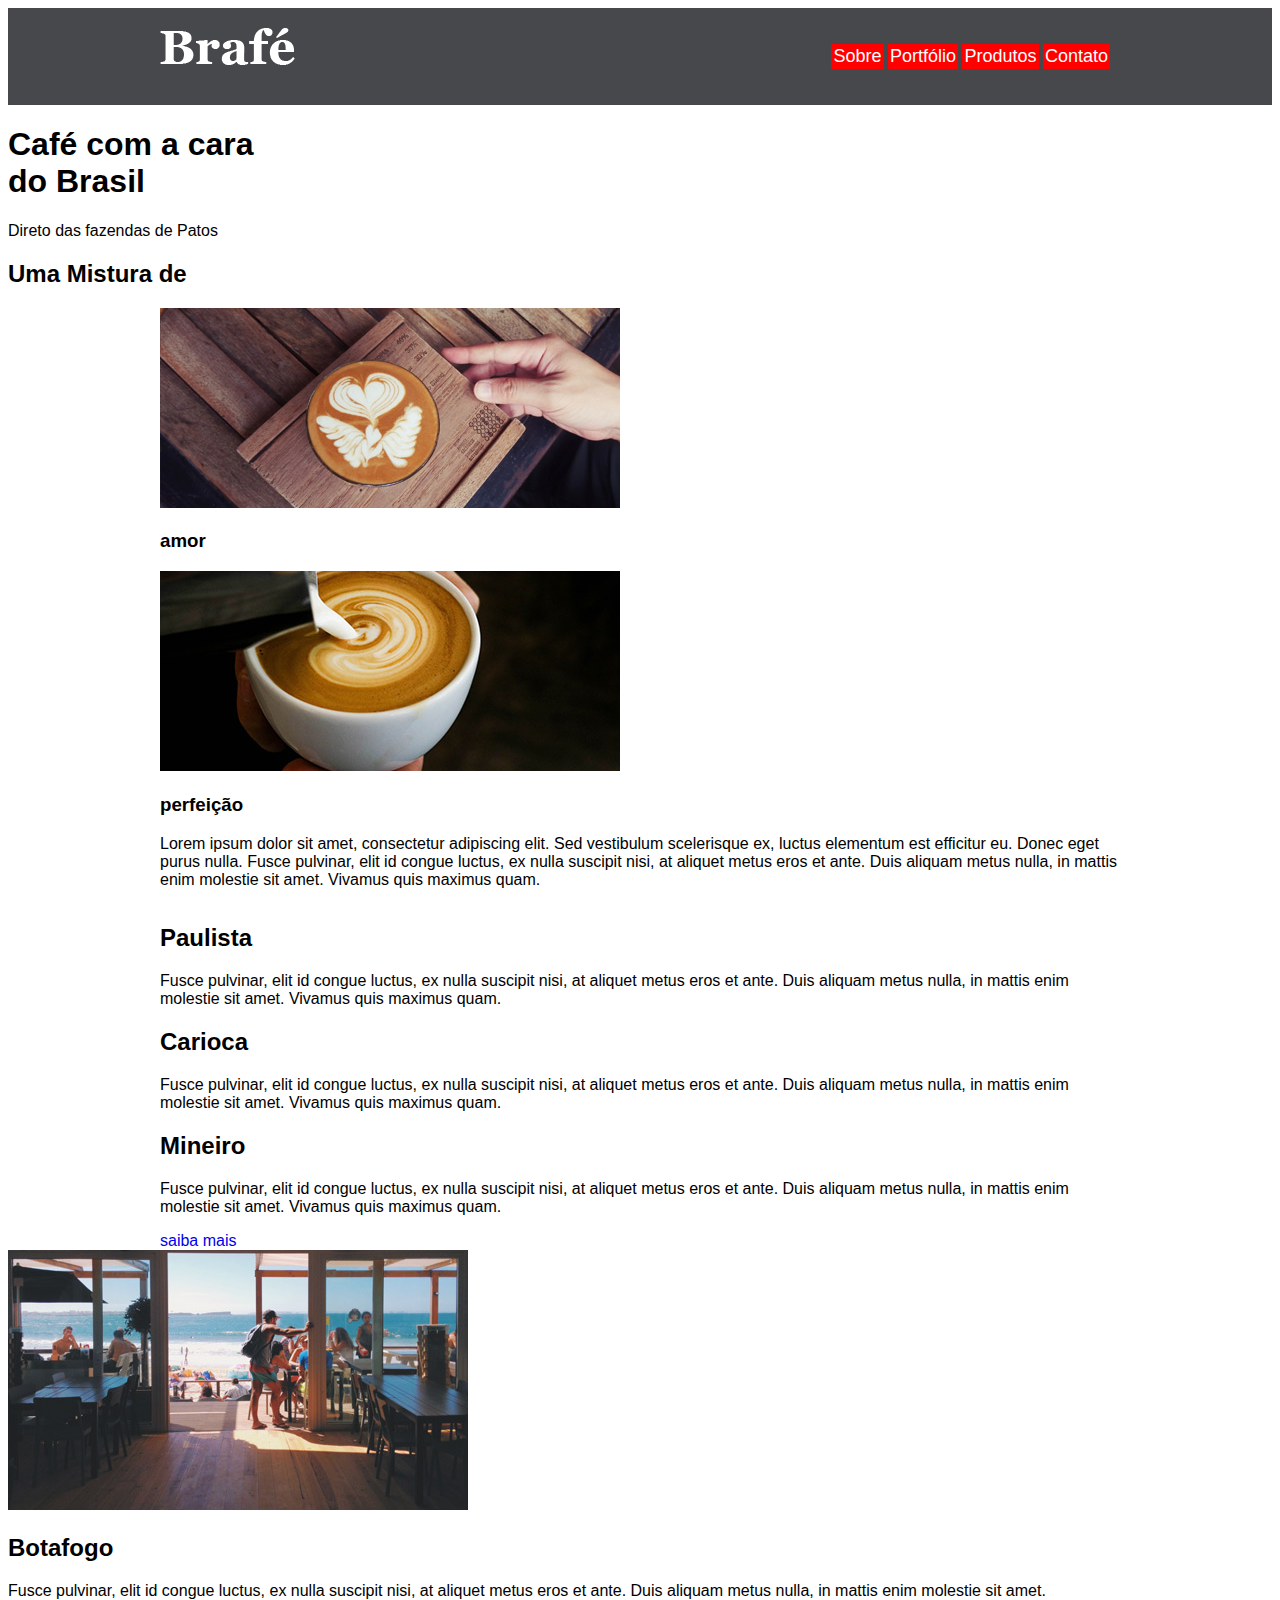
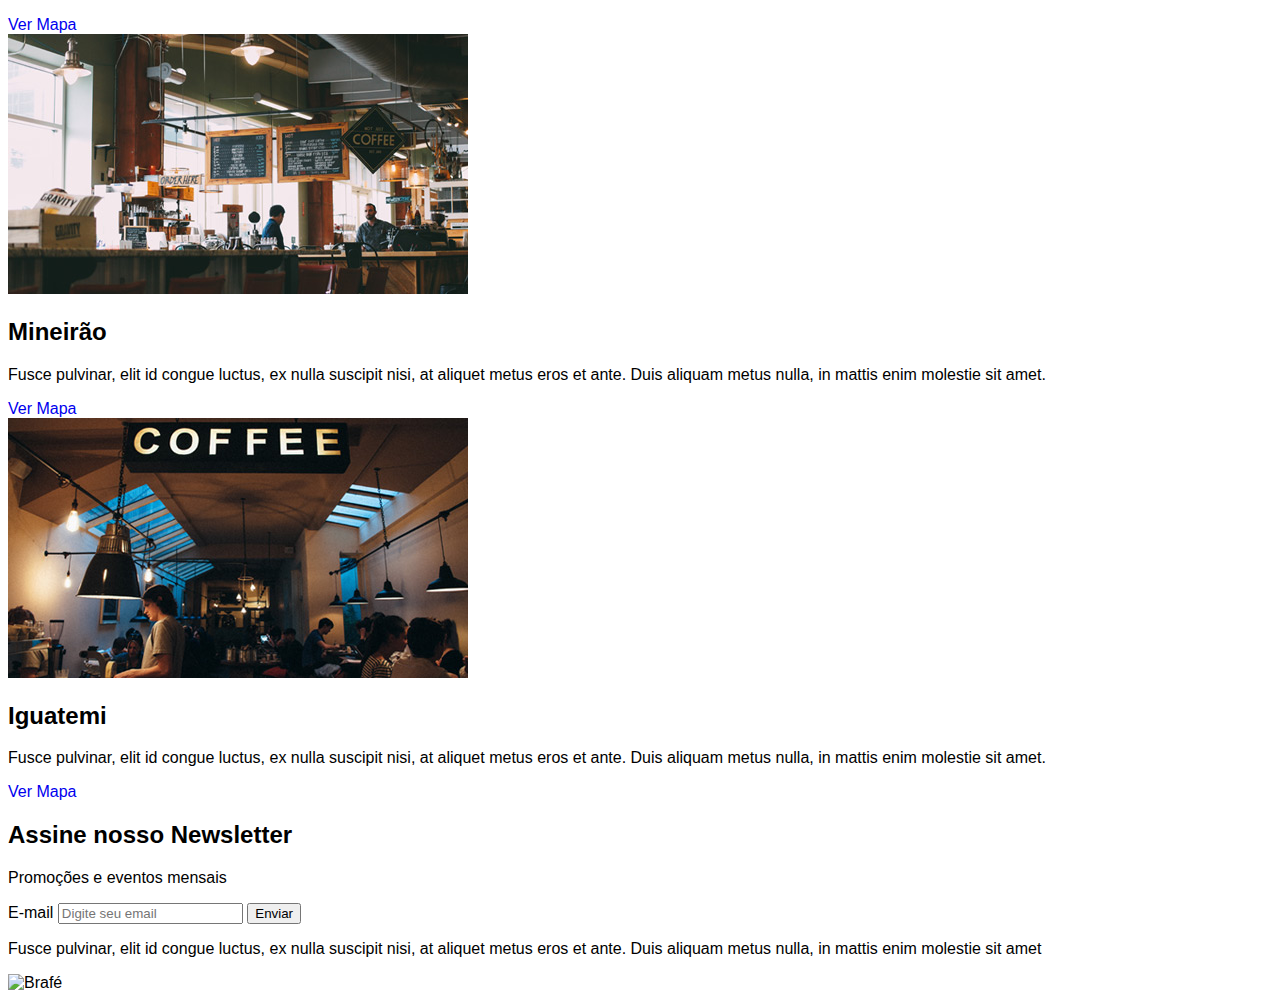
==== 1 Brafe - CSS Puro/index.html @ ed146c5f "menu" ====
<!DOCTYPE html>
<html>
<head>
    <title></title>
    <meta charset="utf-8">
    <meta name="viewport" content="width=device-width, initial-scale=1, shrink-to-fit=no">
    <!-- Estilo Original: Fonte: Curso Avançado CSS (Origamid) -->
    <!--
    <link rel="stylesheet" type="text/css" href="css/style.css">
    -->
    <!-- Estilo (ABNER) -->
    <link rel="stylesheet" type="text/css" href="css/style-abner.css">
</head>
    
<body>
    
    <header class="header">
        <div class="container">       
            <a class="menu-logo" href="#"><img src="img/brafe.png" alt="Brafé"></a>           
            <nav class="menu-nav">
                <ul>
                    <li><a href="#">Sobre</a></li>
                    <li><a href="#">Portfólio</a></li>
                    <li><a href="#">Produtos</a></li>
                    <li><a href="#">Contato</a></li> 

                </ul>
            </nav>
        </div>
    </header>
    
    <main class="intro">
        <h1>Café com a cara<br> do Brasil</h1>
        <p>Direto das fazendas de Patos</p>    
    </main>
    
    <section class="sobre">
        <h2>Uma Mistura de</h2>
        <div class="container">
            <div class="sobre-item">
                <img src="img/cafe-1.jpg">
                <h3>amor</h3>            
            </div>            
            <div class="sobre-item">
                <img src="img/cafe-2.jpg">
                <h3>perfeição</h3>            
            </div>
            
            <p>Lorem ipsum dolor sit amet, consectetur adipiscing elit. Sed vestibulum scelerisque ex, luctus elementum est efficitur eu. Donec eget purus nulla. Fusce pulvinar, elit id congue luctus, ex nulla suscipit nisi, at aliquet metus eros et ante. Duis aliquam metus nulla, in mattis enim molestie sit amet. Vivamus quis maximus quam. </p>        
        </div>    
    </section>
    
    <section class="produtos">
        <div class="container">
            <div class="produtos-item">
                <h2 class="produtos-paulista">Paulista</h2>
                <p>Fusce pulvinar, elit id congue luctus, ex nulla suscipit nisi, at aliquet metus eros et ante. Duis aliquam metus nulla, in mattis enim molestie sit amet. Vivamus quis maximus quam.</p>            
            </div>            
            <div class="produtos-item">
                <h2 class="produtos-carioca">Carioca</h2>
                <p>Fusce pulvinar, elit id congue luctus, ex nulla suscipit nisi, at aliquet metus eros et ante. Duis aliquam metus nulla, in mattis enim molestie sit amet. Vivamus quis maximus quam.</p>            
            </div>            
            <div class="produtos-item">
                <h2 class="produtos-mineiro">Mineiro</h2>
                <p>Fusce pulvinar, elit id congue luctus, ex nulla suscipit nisi, at aliquet metus eros et ante. Duis aliquam metus nulla, in mattis enim molestie sit amet. Vivamus quis maximus quam.</p>            
            </div>
            <a class="produtos-btn" href="#">saiba mais</a>
        </div>    
    </section>
    
    <section class="locais">
        <div class="locais-item">
            <img src="img/botafogo.jpg" alt="Brafé unidade Botafogo">
                <div>
                <h2>Botafogo</h2>
                 <p>Fusce pulvinar, elit id congue luctus, ex nulla suscipit nisi, at aliquet metus eros et ante. Duis aliquam metus nulla, in mattis enim molestie sit amet.</p>
                 <a href="#"> Ver Mapa</a>
            </div>
        </div>
          
         <div class="locais-item">   
            <img src="img/mineirao.jpg" alt="Brafé unidade Botafogo">
                <div>
                <h2>Mineirão</h2>
                 <p>Fusce pulvinar, elit id congue luctus, ex nulla suscipit nisi, at aliquet metus eros et ante. Duis aliquam metus nulla, in mattis enim molestie sit amet.</p>
                <a href="#"> Ver Mapa</a>
              </div>
        </div> 
                  
        <div class="locais-item">
            <img src="img/iguatemi.jpg" alt="Brafé unidade Botafogo">
            <div>
                <h2>Iguatemi</h2>
                <p>Fusce pulvinar, elit id congue luctus, ex nulla suscipit nisi, at aliquet metus eros et ante. Duis aliquam metus nulla, in mattis enim molestie sit amet.</p>
                <a href="#"> Ver Mapa</a>
            </div>
        </div>       
       
      </section>
    
    <section>
        <div>
            <div>
                <h2>Assine nosso Newsletter</h2>
                <p>Promoções e eventos mensais</p>            
            </div>
            <form>
                <label>E-mail</label>
                <input type="text" placeholder="Digite seu email">
                <button type="submit">Enviar</button>            
            </form>        
        </div>    
    </section>
    
    <footer>
        <div>
            <p>Fusce pulvinar, elit id congue luctus, ex nulla suscipit nisi, at aliquet metus eros et ante. Duis aliquam metus nulla, in mattis enim molestie sit amet</p>
            <img src="brafe.png" alt="Brafé">
        
        </div>
    
    </footer>
    
</body>

</html>
---- 1 Brafe - CSS Puro/css/style.css ----
/* Reset */
body, h1, h2, h3, p, ul{
    padding: 0px;
    margin: 0px;
}

body{
    font-family: Georgia, serif;
    color: #252525;
}

li{
    list-style: none;
}

a{
    text-decoration: none;
}
.container::after, .container::before{
    content: "";
    display: table;
    clear: both;
}
.container{
    max-width: 960px;
    margin: 0 auto;   
}

/* Menu */

.header{
    background: #252525;
    padding: 20px 0;
}

.menu-logo{
   display: block;
   float: left;    
}

.menu-nav{
    float: right;
     margin-right: 10px;
}

.menu-nav li{
    display: inline-block;
}

.menu-nav a{
    display: block;
    padding: 10px 5px;
    color: #fff;
    font-size: 1.125em;
    margin-left:10px;    
}

/* Introdução */

.intro{
    background: url(../img/bg-intro.jpg) no-repeat center center;
    background-size: cover;
    padding: 150px 0;
    text-align: center;
    color: #fff;
}

.intro h1{
    font-size:3em;
    text-transform: uppercase;
}

.intro h1:after{
    content: "";
    display: block;
    width: 20px;
    height: 4px;
    background: #fff;
    margin: 10px auto;
    
}
.intro p{
    font-style: italic;
    font-size: 1.125em;
}

/* Sobre */

.sobre{
    padding: 60px 0;
    
}

.sobre h2{
    text-align: center;
    font-size: 2.25em;
    margin-bottom: 60px;
    
}
.sobre-item{
    width: 460px;
    float: left;
    margin: 0 10px;    
}

.sobre-item img{
    display: block;
    max-width: 100%;
}

.sobre-item h3{
    font-size: 2.25em;
    background: #252525;
    width: 220px;
    color: #fff;
    font-style: italic;
    font-weight: normal;
    text-align: center;
    line-height: 1em;
    padding: 5px 0 10px 0;
    position: relative;
    top: -25px;    
}

.sobre p{
    max-width: 460px;
    margin: 20px auto;
    text-align: center;
    font-size: 1.125em;
    line-height: 1.4em;
    font-style: italic;
}

/* Produtos */
.produtos{
    background: #e7edf8;
    padding: 60px 0;
    border-top: #d6d3c8 solid 3px;
    text-align: center;
}

.produtos-item{
    width: 300px;
    float: left;
    padding: 0 10px 20px 10px;
    
}
.produtos-item h2{
    text-align: center;
    font-size: 2.25em;
    margin-bottom: 20px;
}
.produtos-item h2::before{
    content: "";
    display: block;
    width: 100px;
    height: 100px;
    background: currentcolor;
    border-radius: 50%;
    margin: 20px auto;
    border: 5px solid #e7edf8;
    box-shadow: 0 0 0 5px currentcolor;
}

h2.produtos-paulista::before {
    color: #492901;
}

h2.produtos-carioca::before {
    color: #c17139;
}

h2.produtos-mineiro::before {
    color: #d7a54d;
}
.produtos-item p{
    font-size: 0.875em;
    line-height: 1.4em;
    
}
.produtos-btn{
    width: 180px;
    border: 3px solid #252525;
    font-size: 1.125em;
    font-weight: bold;
    text-transform: uppercase;
    margin: 0 auto;
    display: inline-block;
    padding: 15px 0;
    text-align: center;
    color: #252525;   
}

/* Locais */

.locais{
    max-width: 960px;
    margin: 0 auto;
    padding: 60px 0;    
}
.locais-item{    
    margin: 20px auto;
}
    

.locais-item::after, .locais-item::before{
    clear: both;
    content: "";
    display: table;
}
.locais-item img{
    width:460px;
    float: left;
    display: block;
    margin: 0 10px;    
}

.locais-item > div{
    width:460px;
    float: left;
    margin: 0 10px;  
}

.locais-item h2{
    font-size: 2.25em;
    margin-bottom: 20px;
}

.locais-item p{
    font-size: 1.125em;
    line-height: 1.4em;
    max-width: 320px;
    margin-bottom: 40px;
}

.locais-item a{
    font-size: 1.125em;
    text-transform: uppercase;
    border: 3px solid;
    color: #252525;
    padding: 10px 20px;
    
}
---- 1 Brafe - CSS Puro/css/style-abner.css ----
.header {
    background-color: #47484b;
    padding: 20px;
}

.container {
    margin: 0 auto;
    max-width: 960px;
}
.container::after, .container::before{
    content: "";
    display: table;
    clear: both;
}

/* Menu */

li{
    list-style: none;
}
body {
    font-family: Georgia, sans-serif;
}

a {
    /*remover linha do texto*/
    text-decoration: none; 
}

.container {
    max-width: 960px;
    margin: 0px auto;
}

.menu-logo {
    float:left;
    display: block;
}

.menu-nav{
    float: right;
    margin-right: 10px;
}

.menu-nav li {
    display: inline-block;
}

.menu-nav a {
    background: red;
    padding: 2px;
    color: #fff;
    display: block;
    font-size: 1.125em;
}
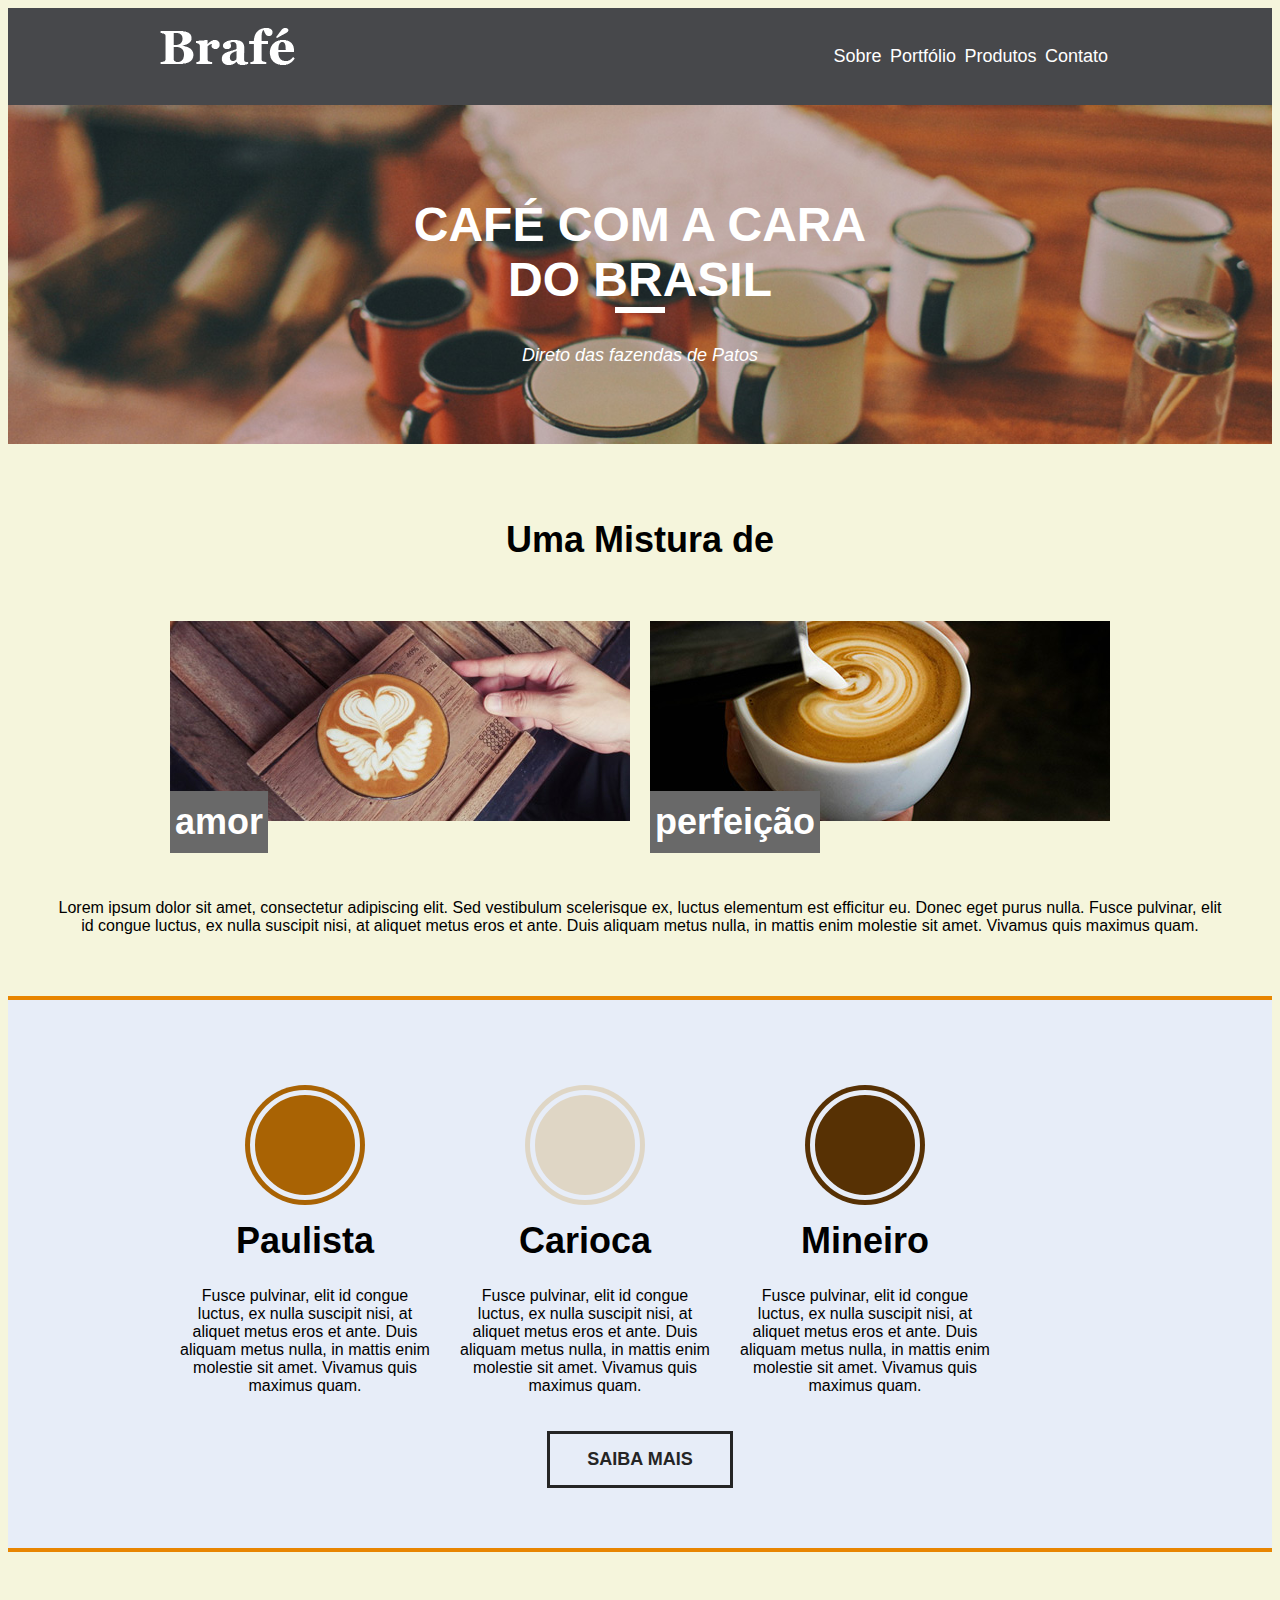
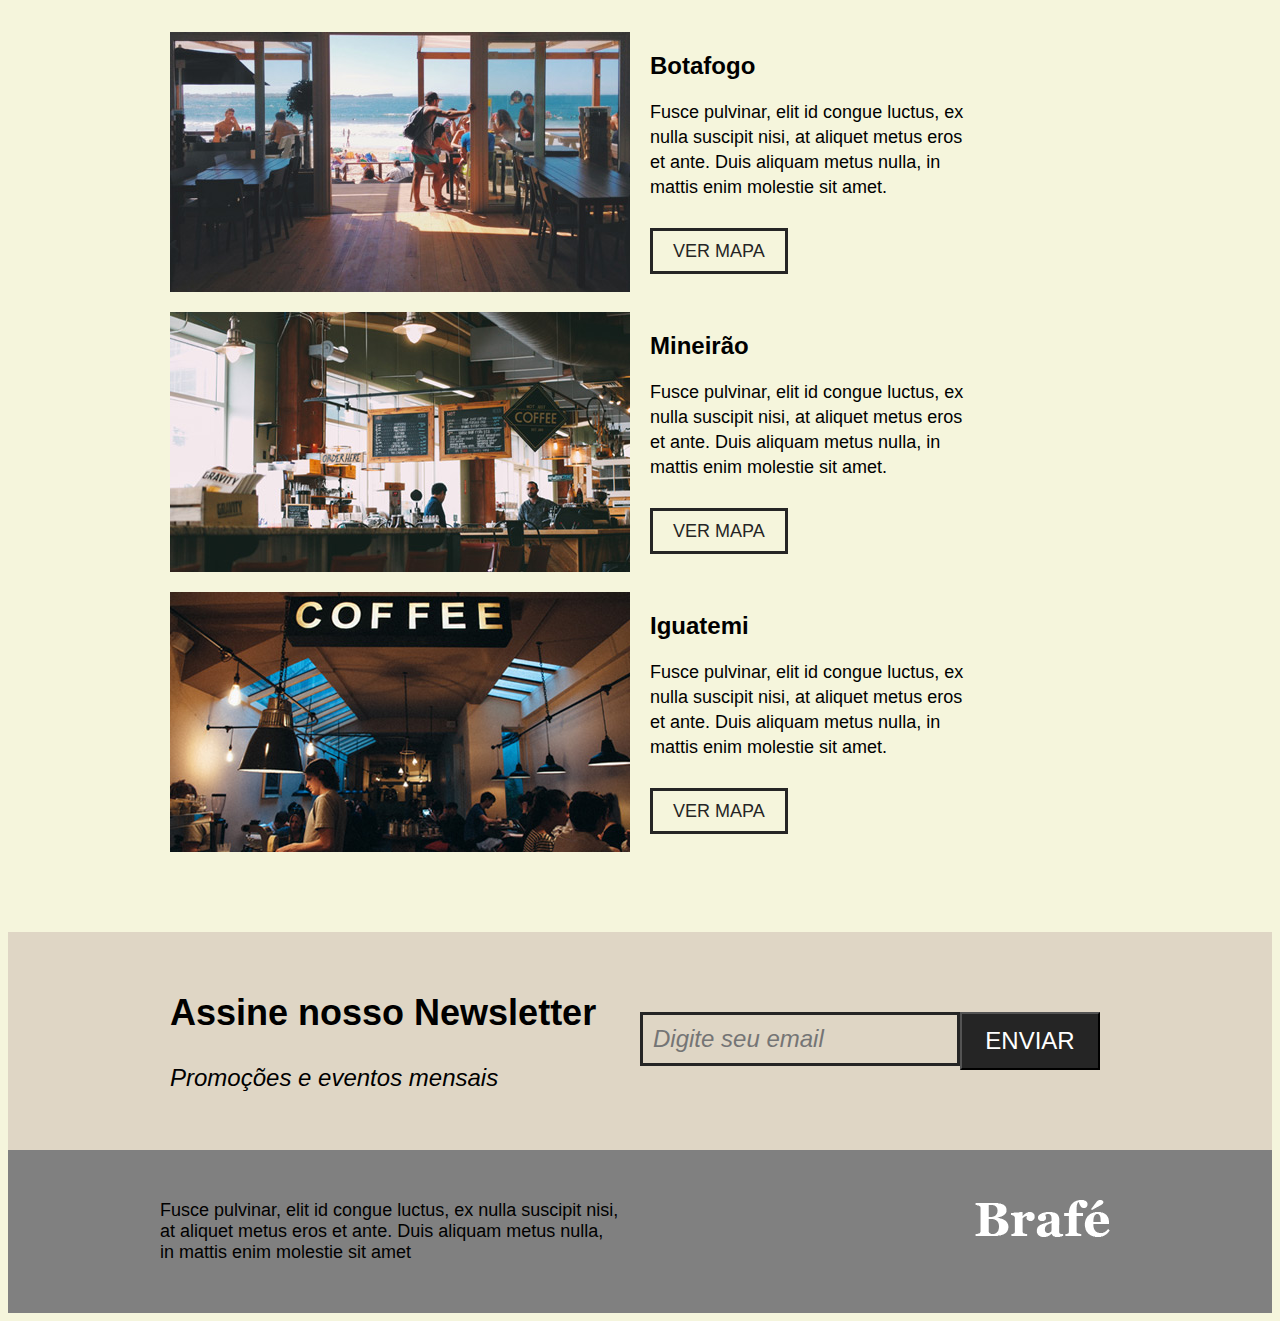
==== commit 6f701610: "completo" ====
--- a/1 Brafe - CSS Puro/index.html
+++ b/1 Brafe - CSS Puro/index.html
@@ -46,8 +46,9 @@
                 <h3>perfeição</h3>            
             </div>
             
-            <p>Lorem ipsum dolor sit amet, consectetur adipiscing elit. Sed vestibulum scelerisque ex, luctus elementum est efficitur eu. Donec eget purus nulla. Fusce pulvinar, elit id congue luctus, ex nulla suscipit nisi, at aliquet metus eros et ante. Duis aliquam metus nulla, in mattis enim molestie sit amet. Vivamus quis maximus quam. </p>        
-        </div>    
+                   
+        </div> 
+        <p>Lorem ipsum dolor sit amet, consectetur adipiscing elit. Sed vestibulum scelerisque ex, luctus elementum est efficitur eu. Donec eget purus nulla. Fusce pulvinar, elit id congue luctus, ex nulla suscipit nisi, at aliquet metus eros et ante. Duis aliquam metus nulla, in mattis enim molestie sit amet. Vivamus quis maximus quam. </p> 
     </section>
     
     <section class="produtos">
@@ -64,8 +65,8 @@
                 <h2 class="produtos-mineiro">Mineiro</h2>
                 <p>Fusce pulvinar, elit id congue luctus, ex nulla suscipit nisi, at aliquet metus eros et ante. Duis aliquam metus nulla, in mattis enim molestie sit amet. Vivamus quis maximus quam.</p>            
             </div>
-            <a class="produtos-btn" href="#">saiba mais</a>
-        </div>    
+        </div>
+        <a class="produtos-btn" href="#">saiba mais</a>
     </section>
     
     <section class="locais">
@@ -98,22 +99,22 @@
        
       </section>
     
-    <section>
-        <div>
-            <div>
+    <section class="assine">
+        <div class="assine-container">
+            <div class="assine-info">
                 <h2>Assine nosso Newsletter</h2>
                 <p>Promoções e eventos mensais</p>            
-            </div>
-            <form>
+            </div> 
+             <form>
                 <label>E-mail</label>
                 <input type="text" placeholder="Digite seu email">
                 <button type="submit">Enviar</button>            
-            </form>        
+            </form>
         </div>    
     </section>
     
-    <footer>
-        <div>
+    <footer class="footer">
+        <div class="footer-container">
             <p>Fusce pulvinar, elit id congue luctus, ex nulla suscipit nisi, at aliquet metus eros et ante. Duis aliquam metus nulla, in mattis enim molestie sit amet</p>
             <img src="brafe.png" alt="Brafé">
         
--- a/1 Brafe - CSS Puro/css/style.css
+++ b/1 Brafe - CSS Puro/css/style.css
@@ -87,7 +87,7 @@
 /* Sobre */
 
 .sobre{
-    padding: 60px 0;
+    padding: 45px 0;
     
 }
 
--- a/1 Brafe - CSS Puro/css/style-abner.css
+++ b/1 Brafe - CSS Puro/css/style-abner.css
@@ -1,3 +1,7 @@
+body {
+    background-color: beige;  
+}
+
 .header {
     background-color: #47484b;
     padding: 20px;
@@ -47,9 +51,282 @@
 }
 
 .menu-nav a {
-    background: red;
     padding: 2px;
     color: #fff;
     display: block;
     font-size: 1.125em;
 }
+
+
+/*Intro*/
+.intro h1 {
+    text-transform: uppercase;
+    font-size: 3em;
+}
+
+.intro p {
+    font-size: 1.125em;
+    font-style: italic;
+}
+.intro {
+    background: url(../img/bg-intro.jpg), no-repeat, center, center;
+    background-size: cover;
+    color: white;
+    text-align: center;
+    padding: 60px;
+}
+
+.intro h1::after {
+    content: "";
+    display: table;
+    clear: both;
+    width: 50px;
+    height: 6px;
+    margin: 0 auto;
+    background: #fff;
+}
+/* Sobre */
+
+.sobre {
+    padding: 45px;
+    text-align: center;
+}
+.sobre h2 {
+    text-align: center;
+    font-size: 2.25em;
+    margin-bottom: 60px;
+}
+
+.sobre-item{
+   width: 460px;
+    float: left;
+    margin: 0 10px; 
+}
+
+.sobre-item img {
+    display: block;
+    max-width: 100%;
+}
+
+.sobre-item h3 {
+    background-color: dimgrey;
+    color: white;
+    float: left;
+    padding: 10px 5px;
+    font-size: 2.25em;
+    margin: 0;
+    position: relative;
+    top: -30px;
+}
+
+/* Produtos */
+
+.produtos {
+    border-top: #E88501 4px solid;
+    border-bottom: #E88501 4px solid;
+    background: #E7EDF8;
+    text-align: center;
+    padding: 60px 0;
+}
+.produtos-item {
+    float: left;
+    width: 250px;
+    padding: 0 10px 20px 20px;
+}
+
+.produtos-item h2 {
+
+    text-align: center;
+    font-size: 2.25em;
+    margin-bottom: 25px;
+}
+
+.produtos-item h2::before{
+    content: "";
+    display: block;
+    width: 100px;
+    height: 100px;
+    background: currentcolor;
+    border-radius: 50%;
+    margin: 20px auto;
+    border: 5px solid #e7edf8;
+    box-shadow: 0 0 0 5px currentcolor;
+}
+
+h2.produtos-paulista::before {
+    color: #A96304;
+}
+
+h2.produtos-carioca::before {
+    color: #DFD6C5;
+}
+
+h2.produtos-mineiro::before {
+    color: #573104;
+}
+
+.produtos-btn{
+    width: 180px;
+    border: 3px solid #252525;
+    font-size: 1.125em;
+    font-weight: bold;
+    text-transform: uppercase;
+    margin: 0 auto;
+    display: inline-block;
+    padding: 15px 0;
+    text-align: center;
+    color: #252525;   
+}
+
+
+
+/*   Locais   */
+
+.locais {
+   max-width: 960px;
+    margin: 0 auto;
+    padding: 60px 0; 
+}
+
+.locais-item {
+    margin: 20px auto;
+}
+
+.locais-item::after, .locais-item::before{
+    clear: both;
+    content: "";
+    display: table;
+    
+}
+
+.locais-item img{
+    width:460px;
+    float: left;
+    display: block;
+    margin: 0 10px;  
+}
+
+.locais-item > div{
+    width:460px;
+    float: left;
+    margin: 0 10px;  
+}
+
+.locais-item a {
+    font-size: 1.125em;
+    text-transform: uppercase;
+    border: 3px solid;
+    color: #252525;
+    padding: 10px 20px;
+}
+
+.locais-item p{
+    font-size: 1.125em;
+    line-height: 1.4em;
+    max-width: 320px;
+    margin-bottom: 40px;
+    border: none;
+}
+
+
+/*  Assine News */
+
+.assine {
+    background: #DFD6C5;
+    padding: 30px 0;
+
+}
+
+
+.assine-container {
+    max-width: 960px;
+    margin: 0 auto;
+}
+
+
+/*Clear flix so e necessario quando
+os elementos estao flutuando
+*/
+.assine-container::after, .assine-container::before {
+    content: '';
+    display: table;
+    clear: both;
+}
+
+.assine-info {
+    width: 460px;
+    margin: 0 10px;
+    float: left;
+ }
+
+.assine-info h2 {
+    font-size: 2.25em;
+}
+
+.assine-info p {
+    font-size: 1.5em;
+    font-style: italic;
+}
+
+.assine form {
+    width: 460px;
+    float: left;
+    margin: 50px 0px 50px;
+}
+
+
+.assine form label {
+display: none;
+}
+
+.assine input {
+    width: 320px;
+    border: 3px solid #252525;
+    background: none;
+    font-size: 1.5em;
+    font-style: italic;
+    padding: 10px;
+    float: left;
+    box-sizing: border-box;
+}
+
+.assine button {
+    background: #252525;
+    text-transform: uppercase;
+    font-size: 1.5em;
+    width: 140px;
+    padding: 13px 0;
+    color: white;
+}
+
+/*Footer parte final do site*/
+
+.footer {
+    background: gray;
+    padding: 50px 0 ;
+}
+
+.footer-container {
+    max-width: 960px;
+    margin: 0 auto;
+}
+
+.footer p {
+    max-width: 460px;
+    float: left;
+    margin: 0 auto;
+    font-size: 1.125em;
+}
+
+.footer img {
+    float: right;
+    margin: 0 10px;
+    display: block;
+}
+
+/*Clear fix*/
+.footer-container::after, .footer-container::before {
+    content: '';
+    display: table;
+    clear: both;
+}